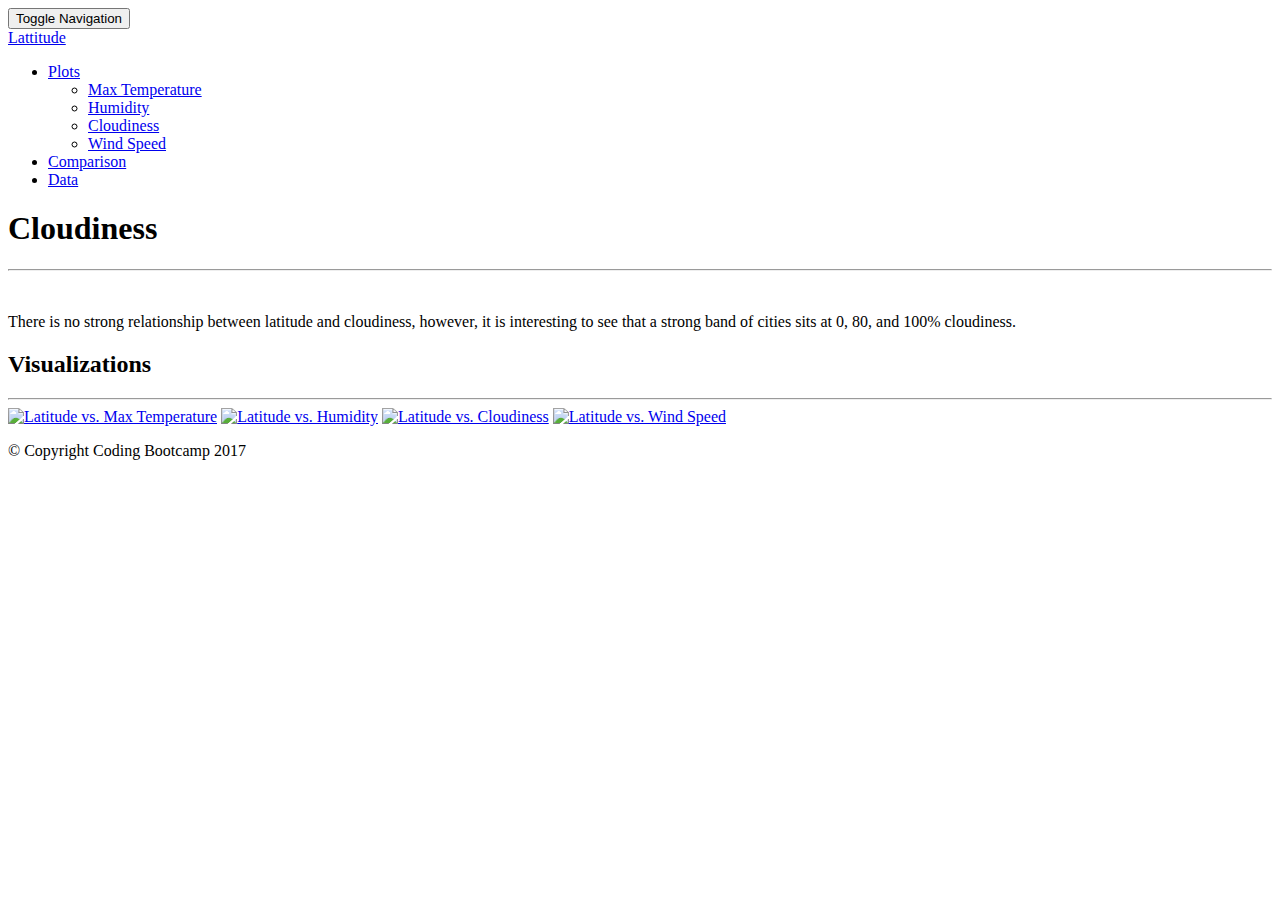
==== cloudiness.html @ d7ca017d "Add files via upload" ====
<!DOCTYPE html>
<html lang="en-us">
  <head>

    <meta charset="UTF-8">
    <meta name="viewport" content="width=device-width, initial-scale=1.0">
    <meta http-equiv="X-UA-Compatible" content="ie=edge">

    <title>Bootstrap Visualization Dashboard</title>

    <!-- Boostrap Stylesheet -->
    <link rel="stylesheet" href="../assets/css/bootstrap.min.css" media="screen">

    <!-- Our own CSS stylesheet -->
    <link rel="stylesheet" href="../assets/css/styles.css" media="screen">

  </head>

  <body>
    <!-- Start of navbar -->
    <nav class="navbar navbar-default">
      <div class="container-fluid navbar-custom">

        <!-- Brand and toggle get grouped for better mobile display -->
        <div class="row">
          <div class="navbar-header">
            <button type="button" class="navbar-toggle collapsed" data-toggle="collapse" data-target="#bs-example-navbar-collapse-1" aria-expanded="false">
              <span class="sr-only">Toggle Navigation</span>
              <span class="icon-bar"></span>
              <span class="icon-bar"></span>
              <span class="icon-bar"></span>
            </button>
            <div class="col-xs-9 phone-nav">
              <a class="navbar-brand" href="../index.html" id="logo">Lattitude</a>
            </div>
          </div>

          <!-- Collect the nav links, forms, and other content for toggling -->
          <div class="collapse navbar-collapse" id="bs-example-navbar-collapse-1">
            <ul class="nav navbar-nav navbar-right navbar-right-custom">
              <li class="dropdown">
                <a href="#" class="dropdown-toggle" data-toggle="dropdown" role="button" aria-haspopup="true" aria-expanded="false">Plots <span class="caret"></span></a>
                <ul class="dropdown-menu">
                 <li><a href="temp.html">Max Temperature</a></li>
                  <li><a href="humidity.html">Humidity</a></li>
                  <li><a href="cloudiness.html">Cloudiness</a></li>
                  <li><a href="wind.html">Wind Speed</a></li>
                </ul>
              </li>
              <li><a href="../comparison.html">Comparison</a></li>
              <li><a href="../data.html">Data</a></li>
            </ul>
          </div><!-- /.navbar-collapse -->
        </div>
      </div><!-- /.container-fluid -->
    </nav>
    <!-- End of navbar -->

    <!-- Start of container -->
    <div class="container">
      <section class="row">
        <div class="col-md-8">
          <article class="description-content">
            <h1 class="description-header">Cloudiness</h1>
            <hr class="description-hr"/>
            <img src="../assets/images/Fig3.png" alt="" class="img-responsive"/>
            <p>There is no strong relationship between latitude and cloudiness, however, it is interesting to see that a strong band of cities sits at 0, 80, and 100% cloudiness.</p>
          </article>
        </div>
        <div class="col-md-4">

          <!-- Start of Visualizations imageNav Area -->
          <section id="imageNav-area">
            <div class="imageNav-content">
              <h2 class="imageNav-header">Visualizations</h2>
              <hr />
              <div id="images">
                <a href="temp.html"><img src="../assets/images/Fig1.png" alt="Latitude vs. Max Temperature" class="imageNav-photo"></a>
                <a href="humidity.html"><img src="../assets/images/Fig2.png" alt="Latitude vs. Humidity" class="imageNav-photo"></a>
                <a href="cloudiness.html"><img src="../assets/images/Fig3.png" alt="Latitude vs. Cloudiness" class="imageNav-photo active"></a>
                <a href="wind.html"><img src="../assets/images/Fig4.png" alt="Latitude vs. Wind Speed" class="imageNav-photo"></a>
              </div>
            </div>
          </section>
          <!-- End of the Visualizations imageNav Area -->

        </div>
      </section>
    </div>
    <!-- End of container -->

    <!-- Start of footer -->
    <footer class="footer navbar-fixed-bottom">
      <div class="two-toned-footer-color"></div>
      <p class="text-muted text-muted-footer text-center">
        &copy; Copyright Coding Bootcamp 2017
      </p>
    </footer>
    <!-- End of footer -->

    <!-- jQuery CDN -->
    <script type="text/javascript" src="https://code.jquery.com/jquery-2.1.4.min.js"></script>

    <!-- Bootstrap CDN -->
    <script src="https://maxcdn.bootstrapcdn.com/bootstrap/3.3.6/js/bootstrap.min.js"></script>
  </body>

</html>
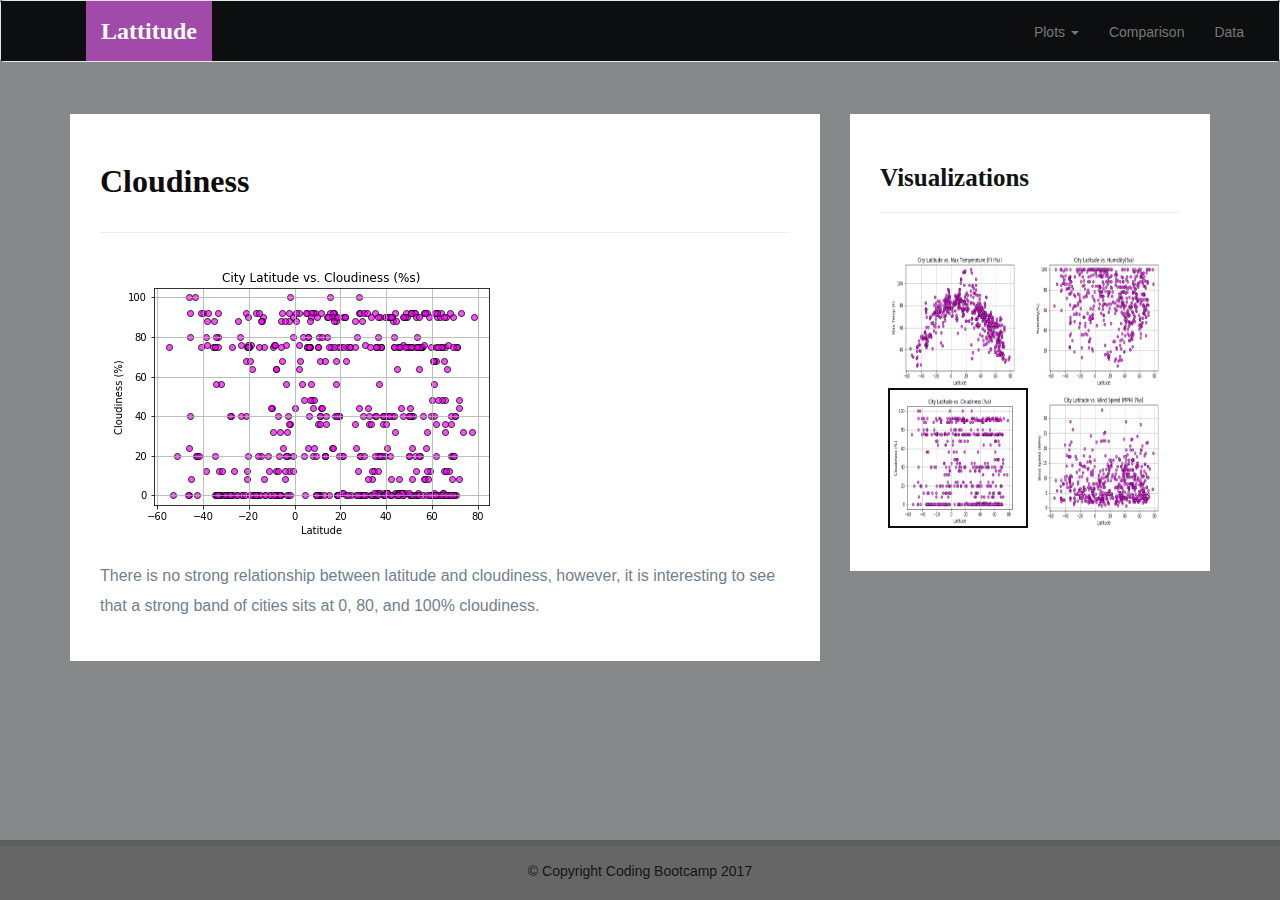
==== commit 56329c89: "Update cloudiness.html" ====
--- a/cloudiness.html
+++ b/cloudiness.html
@@ -9,10 +9,10 @@
     <title>Bootstrap Visualization Dashboard</title>
 
     <!-- Boostrap Stylesheet -->
-    <link rel="stylesheet" href="../assets/css/bootstrap.min.css" media="screen">
+    <link rel="stylesheet" href="bootstrap.min.css" media="screen">
 
     <!-- Our own CSS stylesheet -->
-    <link rel="stylesheet" href="../assets/css/styles.css" media="screen">
+    <link rel="stylesheet" href="styles.css" media="screen">
 
   </head>
 
@@ -47,8 +47,8 @@
                   <li><a href="wind.html">Wind Speed</a></li>
                 </ul>
               </li>
-              <li><a href="../comparison.html">Comparison</a></li>
-              <li><a href="../data.html">Data</a></li>
+              <li><a href="comparison.html">Comparison</a></li>
+              <li><a href="data.html">Data</a></li>
             </ul>
           </div><!-- /.navbar-collapse -->
         </div>
@@ -63,7 +63,7 @@
           <article class="description-content">
             <h1 class="description-header">Cloudiness</h1>
             <hr class="description-hr"/>
-            <img src="../assets/images/Fig3.png" alt="" class="img-responsive"/>
+            <img src="Fig3.png" alt="" class="img-responsive"/>
             <p>There is no strong relationship between latitude and cloudiness, however, it is interesting to see that a strong band of cities sits at 0, 80, and 100% cloudiness.</p>
           </article>
         </div>
@@ -75,10 +75,10 @@
               <h2 class="imageNav-header">Visualizations</h2>
               <hr />
               <div id="images">
-                <a href="temp.html"><img src="../assets/images/Fig1.png" alt="Latitude vs. Max Temperature" class="imageNav-photo"></a>
-                <a href="humidity.html"><img src="../assets/images/Fig2.png" alt="Latitude vs. Humidity" class="imageNav-photo"></a>
-                <a href="cloudiness.html"><img src="../assets/images/Fig3.png" alt="Latitude vs. Cloudiness" class="imageNav-photo active"></a>
-                <a href="wind.html"><img src="../assets/images/Fig4.png" alt="Latitude vs. Wind Speed" class="imageNav-photo"></a>
+                <a href="temp.html"><img src="Fig1.png" alt="Latitude vs. Max Temperature" class="imageNav-photo"></a>
+                <a href="humidity.html"><img src="Fig2.png" alt="Latitude vs. Humidity" class="imageNav-photo"></a>
+                <a href="cloudiness.html"><img src="Fig3.png" alt="Latitude vs. Cloudiness" class="imageNav-photo active"></a>
+                <a href="wind.html"><img src="Fig4.png" alt="Latitude vs. Wind Speed" class="imageNav-photo"></a>
               </div>
             </div>
           </section>
--- a/styles.css
+++ b/styles.css
@@ -0,0 +1,273 @@
+/* ----DEFAULT ELEMENT STYLING START---- */
+html {
+  /* Positioning */
+  position: relative;
+
+  /* Box-model */
+  min-height: 100%;
+}
+
+body {
+  /* Positioning */
+  margin-bottom: 150px;
+
+  /* Typography */
+  font-family: Arial, "Helvetica Neue", Helvetica, sans-serif;
+
+  /* Visual */
+  background-color: #87888a;
+}
+
+/* Media query for body */
+@media only screen and (max-width: 767px) {
+  /* Set background color to white on small screens */
+  body {
+    /* Visual */
+    background-color: #fff;
+  }
+}
+
+/* ----DEFAULT ELEMENT STYLING END---- */
+
+/* ----NAV START---- */
+.navbar-custom {
+  background-color: rgb(13, 14, 15);
+}
+
+#logo {
+  /* Box-model */
+  height: 60px;
+  padding-top: 20px;
+  padding-bottom: 5px;
+
+  /* Positioning */
+  margin-left: 70px;
+  font-family: Georgia, Times, "Times New Roman", serif;
+
+  /* Typography */
+  font-size: 24px;
+  font-weight: bold;
+  color: #fff;
+
+  /* Visual */
+  background: #a24aaa;
+}
+
+/* Logo hover state */
+#logo:hover {
+  /* Visual */
+  opacity: 0.7;
+}
+
+.navbar-right-custom {
+  /* Box-model */
+  padding-top: 6px;
+  padding-right: 20px;
+
+  /* Typography */
+  font-family: Arial;
+  font-weight: lighter;
+}
+
+/* Nav element hover state */
+.navbar-default .navbar-nav > li > a:hover {
+  color: #aa4a82;
+}
+
+/* Media query for nav */
+@media only screen and (max-width: 767px) {
+  .navbar-header {
+    background-color: #60226d;
+  }
+
+  #logo {
+    width: 100%;
+
+    /* Box-model */
+    height: 60px;
+    padding-top: 20px;
+    padding-bottom: 5px;
+
+    /* Positioning */
+    margin-left: 0;
+    font-family: Georgia, Times, "Times New Roman", serif;
+
+    /* Typography */
+    font-size: 24px;
+    font-weight: bold;
+    color: rgb(12, 12, 12);
+
+    /* Visual */
+    background: #131414;
+  }
+}
+
+/* -----NAV END---- */
+
+/* ----DESCRIPTION START---- */
+.description-header {
+  /* Positioning */
+  margin-bottom: 33px;
+  font-family: Georgia, Times, "Times New Roman", serif;
+
+  /* Typography */
+  font-size: 32px;
+  font-weight: bold;
+  color: #0c0c0c;
+}
+
+.description-content {
+  /* Box-model */
+  padding: 30px;
+
+  /* Positioning */
+  margin-top: 32px;
+
+  /* Visual */
+  background-color: #fff;
+}
+
+.description-content > p {
+  /* Box-model */
+  padding-top: 20px;
+
+  /* Typography */
+  font-size: 16px;
+  line-height: 30px;
+  color: slategray;
+}
+
+.description-text {
+  padding-bottom: 20px;
+}
+
+#description-image {
+  /* Positioning */
+  float: left;
+
+  /* Box-model */
+  width: 200px;
+  height: 200px;
+  margin-top: 20px;
+  margin-right: 20px;
+}
+
+/* Description content media query */
+@media only screen and (max-width: 767px) {
+  /* override default class styling for positioning/padding */
+
+  .description-content {
+    /* Box-model */
+    padding: 0;
+
+    /* Positioning */
+    margin-top: 0;
+  }
+}
+
+/* ----DESCRIPTION END---- */
+
+/* ----IMAGE NAV START---- */
+#imageNav-area {
+  width: 100%;
+
+  /* Box-model */
+  padding: 30px 30px 43px;
+
+  /* Positioning */
+  margin-top: 32px;
+
+  /* Visual */
+  background-color: #fff;
+}
+
+.imageNav-header {
+  /* Positioning */
+  margin-bottom: 15px;
+  font-family: Georgia, Times, "Times New Roman", serif;
+
+  /* Typography */
+  font-size: 25px;
+  font-weight: bold;
+  color: #0f1414;
+}
+
+.imageNav-photo {
+  width: 140px;
+
+  /* Box-model */
+  height: 140px;
+}
+
+.imageNav-photo:hover {
+  /* Visuals */
+  opacity: 0.6;
+}
+
+.imageNav-photo.active {
+  /* Visuals */
+  border: 2px solid #0d0f0f;
+}
+
+#images {
+  /* Box-model */
+  padding-top: 15px;
+
+  /* Typography */
+  text-align: center;
+}
+
+/* ----IMAGE NAV END---- */
+
+/* ----COMPARISON START---- */
+.comparison-image:hover {
+  opacity: 0.6;
+}
+
+.comparison-header {
+  /* Positioning */
+  margin-bottom: 10px;
+  font-family: Georgia, Times, "Times New Roman", serif;
+
+  /* Typography */
+  font-size: 20px;
+  font-weight: bold;
+  color: #121313;
+  text-align: center;
+}
+
+/* ----COMPARISON END---- */
+
+/* ----FOOTER START---- */
+.footer {
+  /* Positioning */
+  position: absolute;
+  bottom: 0;
+
+  /* Box-model */
+  width: 100%;
+  height: 60px;
+  margin-top: 30px;
+
+  /* Visual */
+  background-color: #666;
+}
+
+.text-muted-footer {
+  /* Positioning */
+  margin-top: 15px;
+
+  /* Typography */
+  color: rgb(22, 20, 20);
+}
+
+.two-toned-footer-color {
+  /* Box-model */
+  height: 6px;
+  padding-top: 3px;
+
+  /* Visual */
+  background-color: #5b5e5d;
+}
+
+/* ----FOOTER END---- */
